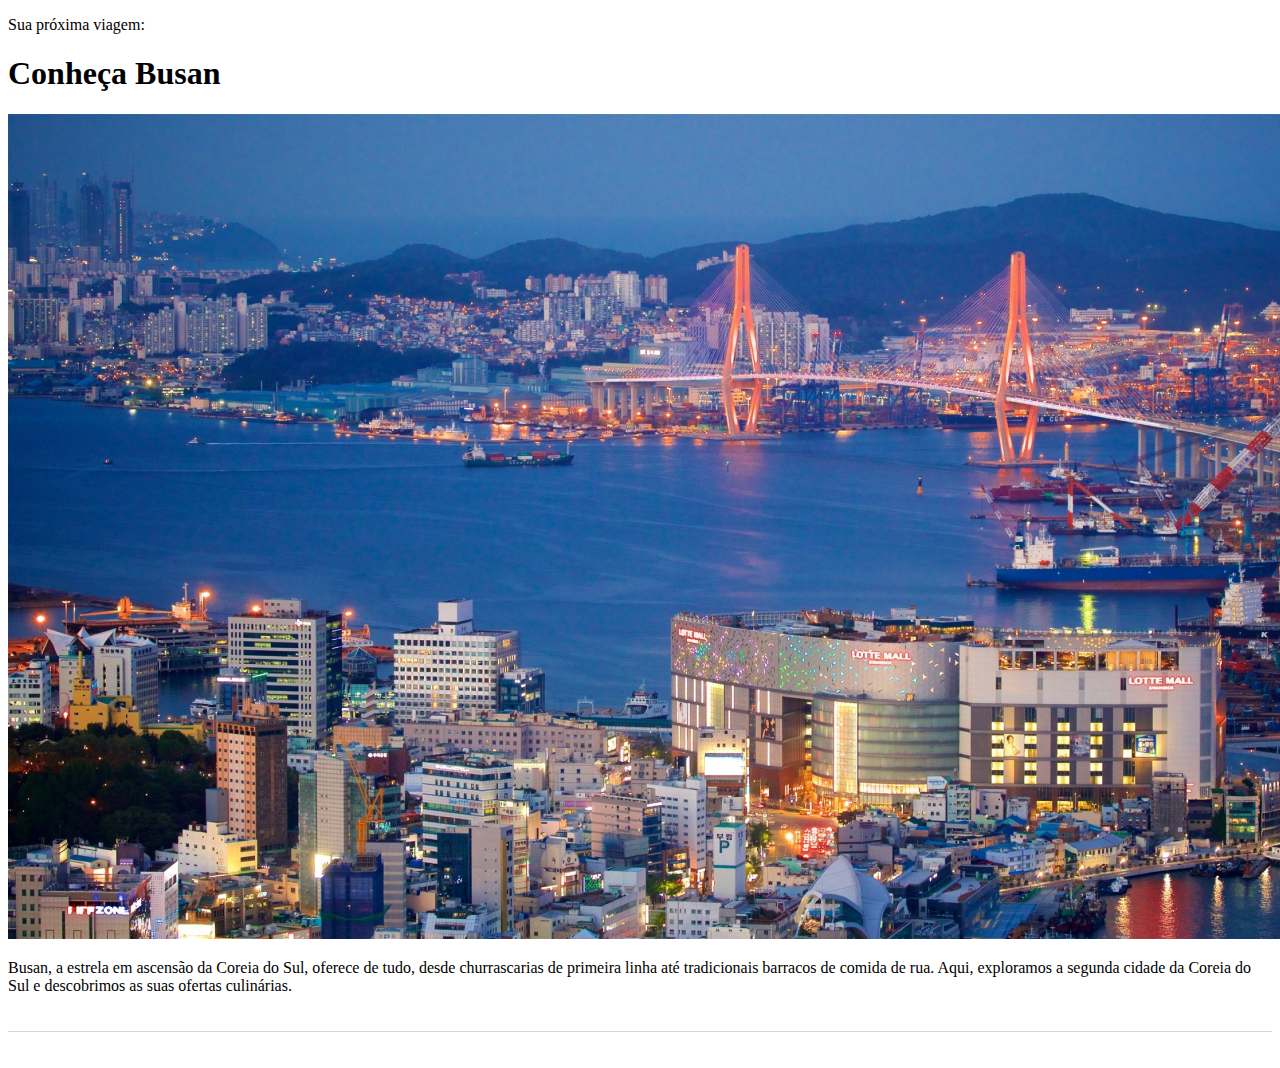
==== pagina-local-turistico/index.html @ 26f51500 "Título principal, Descrição Inicial e Divisor" ====
<!DOCTYPE html>
<html lang="en">
<head>
    <meta charset="UTF-8">
    <meta name="viewport" content="width=device-width, initial-scale=1.0">
    <title>Página Local Turístico</title>
    <link rel="stylesheet" href="style.css">
</head>
<body>
    <div class="page">
        <p>Sua próxima viagem:</p>
        <h1>Conheça Busan</h1>
        <main>
            <section class="initial_description">
                <img src="./assets/Image_01.jpg" alt="Vista da cidade Busan, localizada na Coreia do Sul">
                <p>Busan, a estrela em ascensão da Coreia do Sul, oferece de tudo, desde churrascarias de primeira linha até tradicionais barracos de comida de rua. Aqui, exploramos a segunda cidade da Coreia do Sul e descobrimos as suas ofertas culinárias.</p>
            </section>
            <div class="divider"></div>
            <section class="destinations">
            </section>
        </main>
    </div>
</body>
</html>
---- pagina-local-turistico/style.css ----
.divider {
    width: 100%;
    height: 1px;
    margin: 36px 0;
    background-color: #d9d9d9;
}
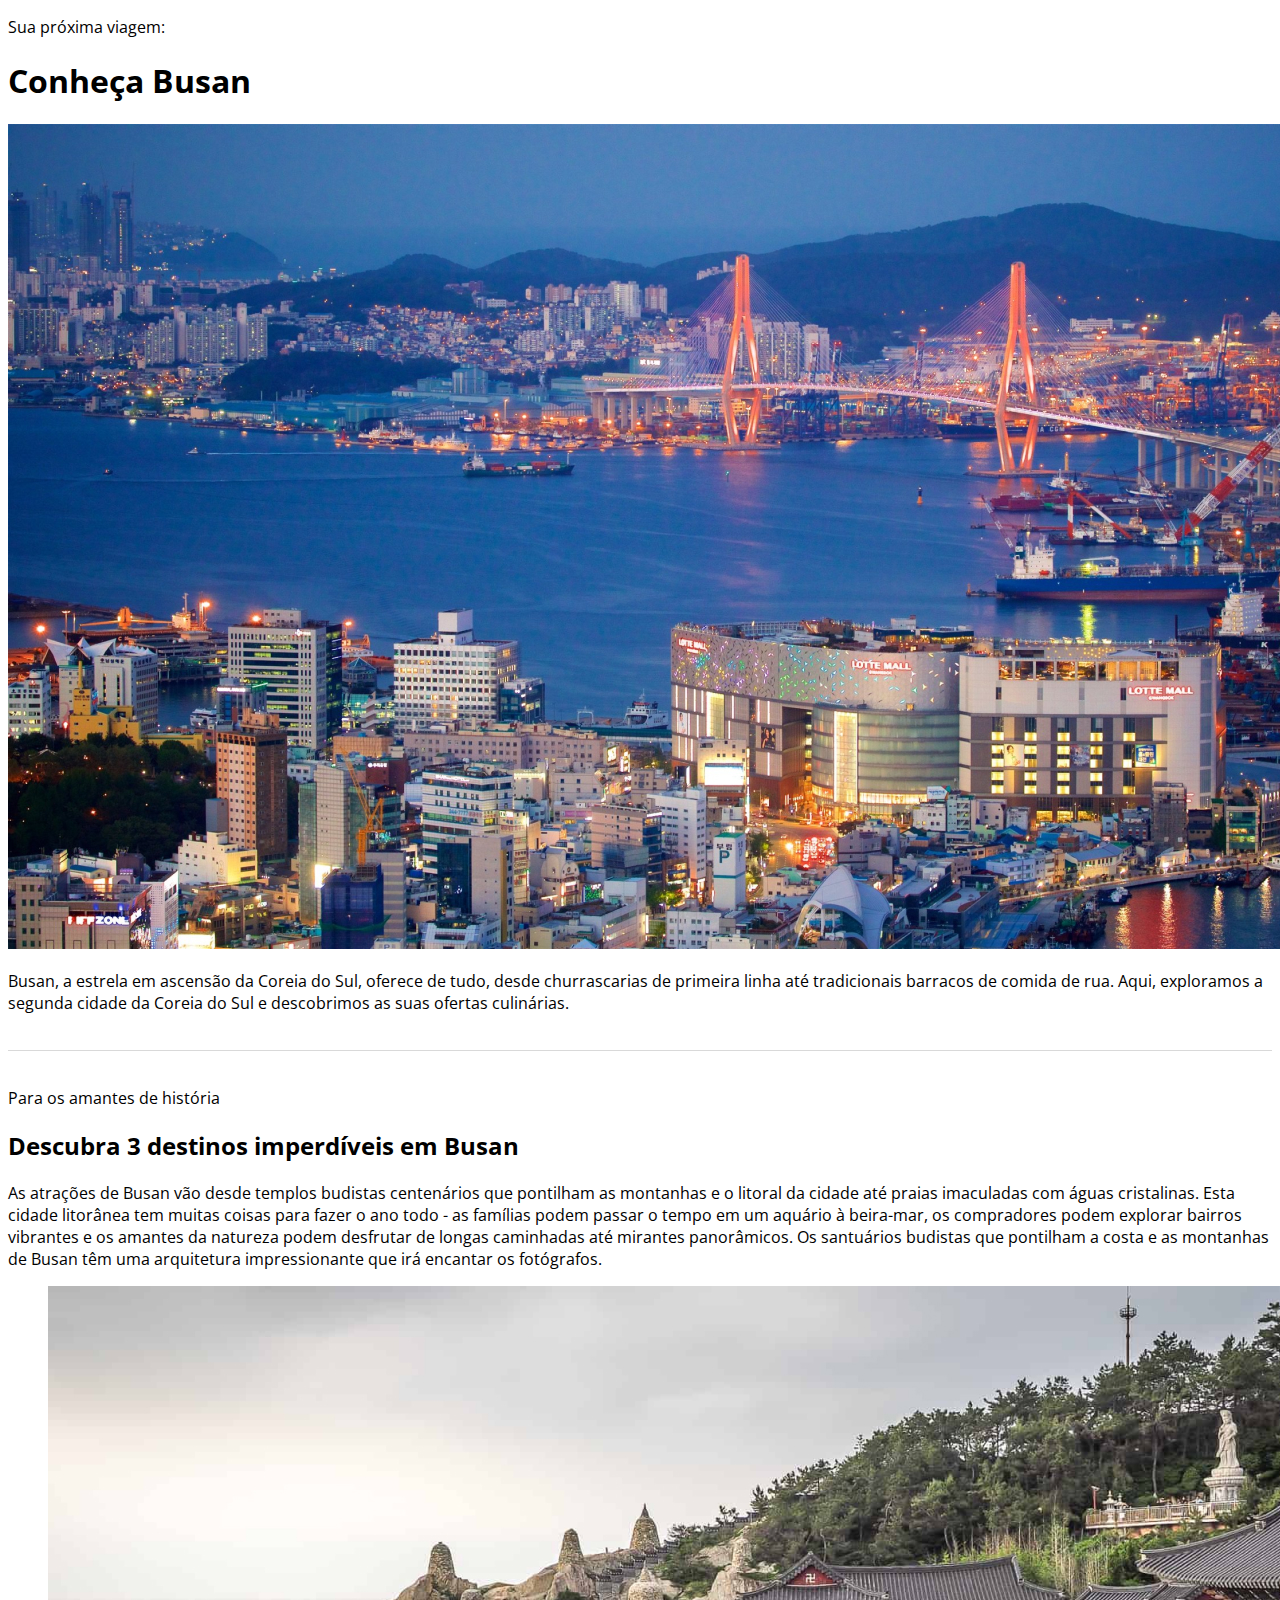
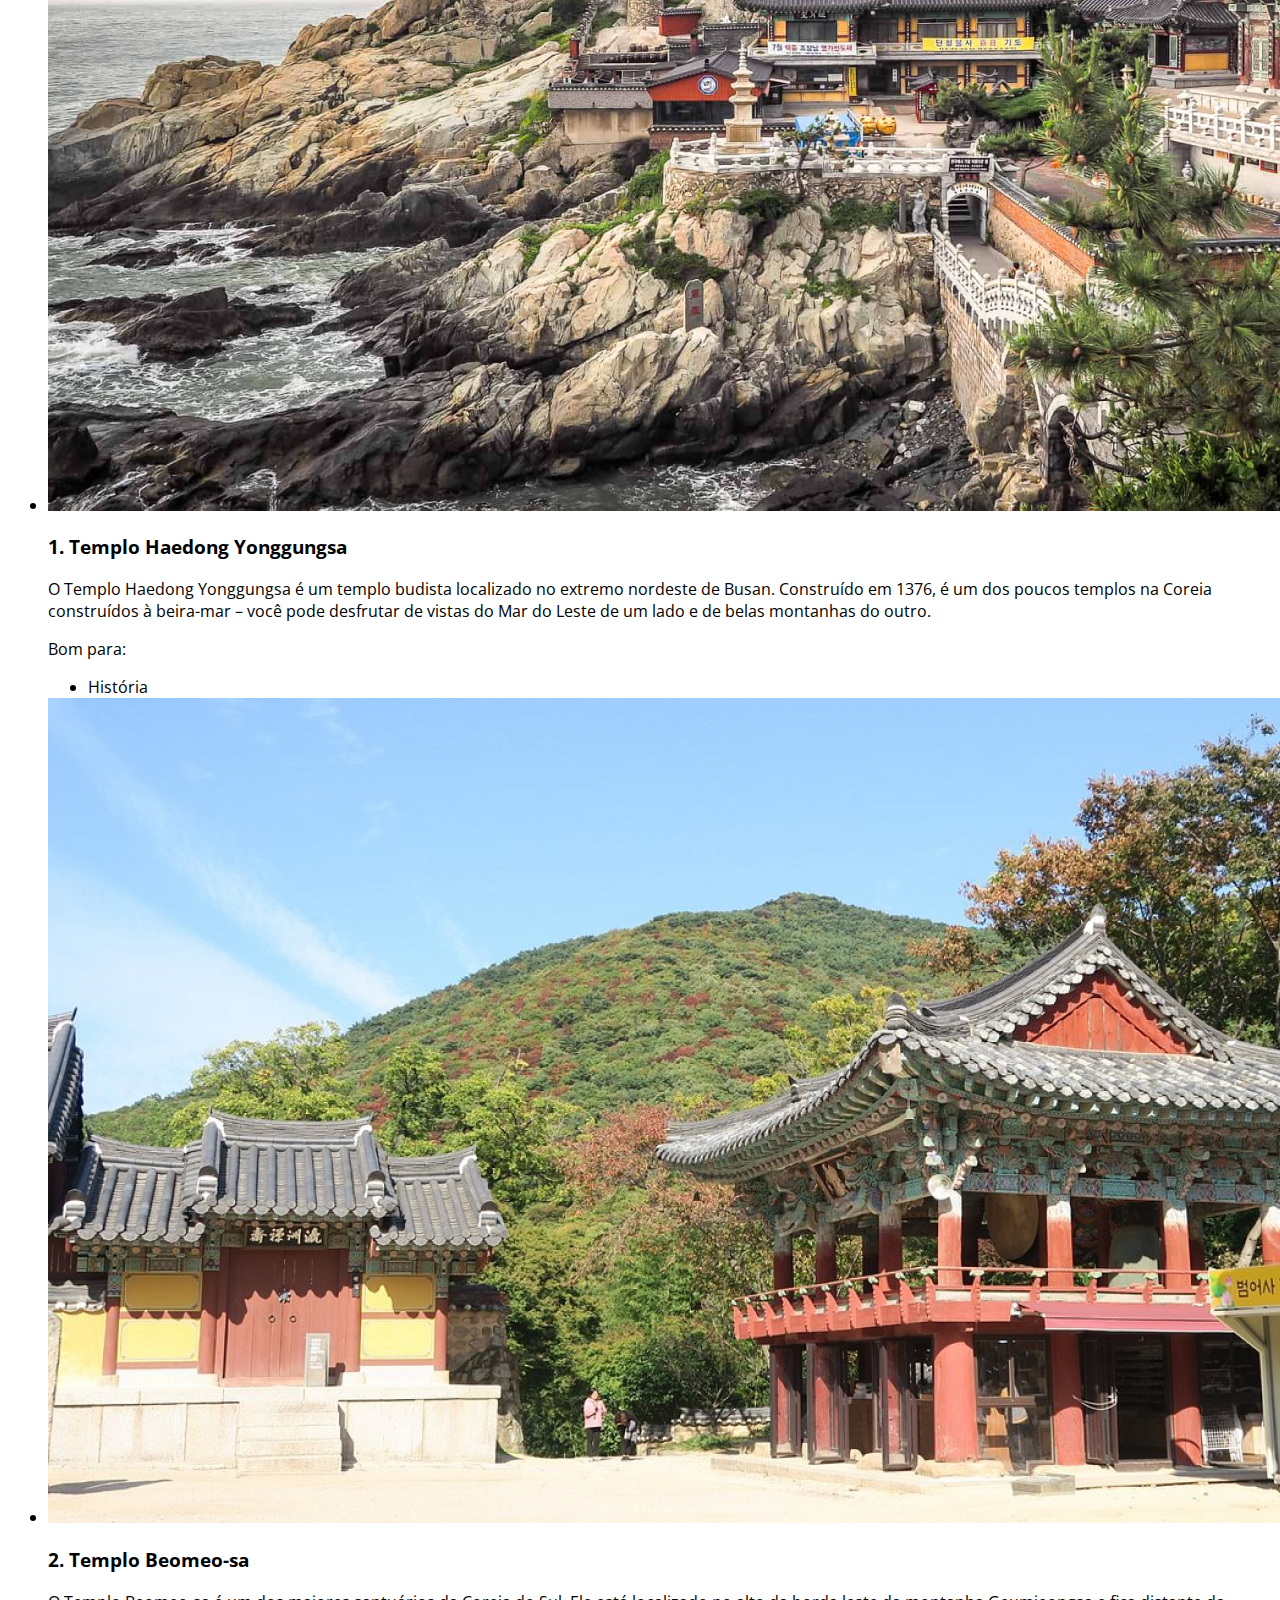
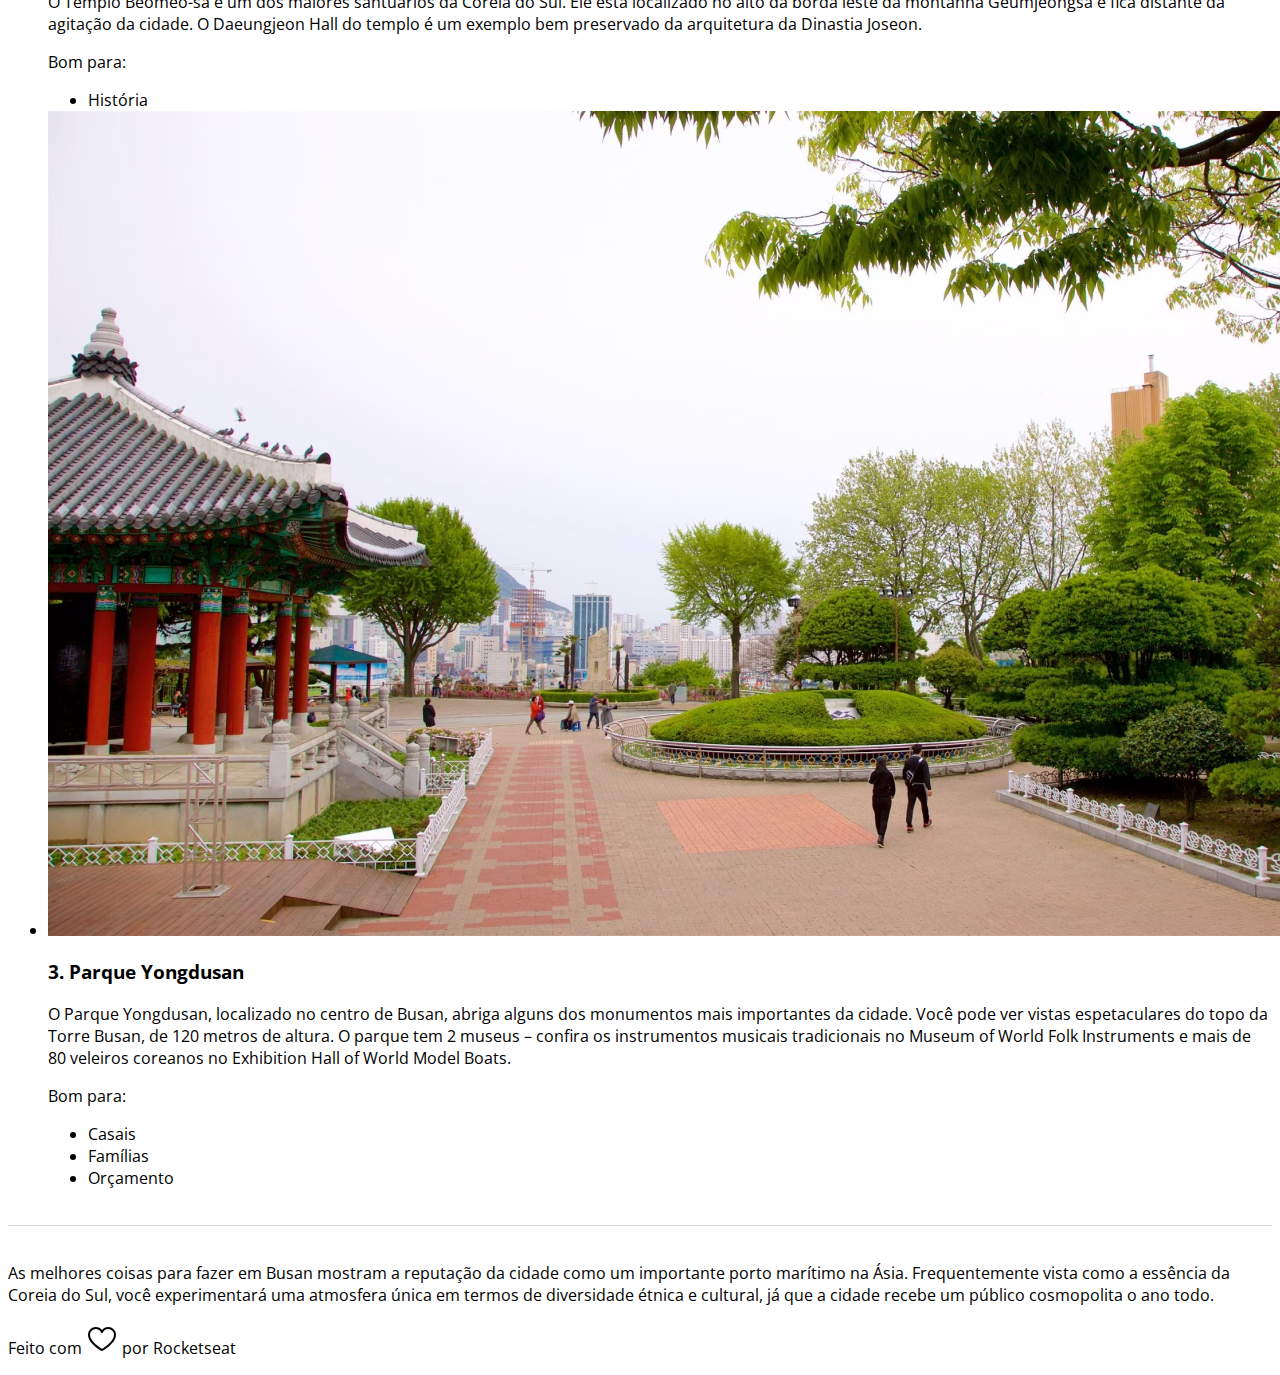
==== commit 3a4efdc6: "Finalização da estrutura HTML" ====
--- a/pagina-local-turistico/index.html
+++ b/pagina-local-turistico/index.html
@@ -1,6 +1,9 @@
 <!DOCTYPE html>
 <html lang="en">
 <head>
+    <link rel="preconnect" href="https://fonts.googleapis.com">
+    <link rel="preconnect" href="https://fonts.gstatic.com" crossorigin>
+    <link href="https://fonts.googleapis.com/css2?family=Open+Sans:ital,wght@0,300..800;1,300..800&display=swap" rel="stylesheet">
     <meta charset="UTF-8">
     <meta name="viewport" content="width=device-width, initial-scale=1.0">
     <title>Página Local Turístico</title>
@@ -17,8 +20,55 @@
             </section>
             <div class="divider"></div>
             <section class="destinations">
+                <p>Para os amantes de história</p>
+                <h2>Descubra 3 destinos imperdíveis em Busan</h2>
+                <p>As atrações de Busan vão desde templos budistas centenários que pontilham as montanhas e o litoral da cidade até praias imaculadas com águas cristalinas. Esta cidade litorânea tem muitas coisas para fazer o ano todo - as famílias podem passar o tempo em um aquário à beira-mar, os compradores podem explorar bairros vibrantes e os amantes da natureza podem desfrutar de longas caminhadas até mirantes panorâmicos.
+                Os santuários budistas que pontilham a costa e as montanhas de Busan têm uma arquitetura impressionante que irá encantar os fotógrafos.</p>
+                
+                <ul>
+                    <li>
+                        <img src="./assets/Image_02.jpg" alt="Templo Haedong Yonggungsa">
+                        <h3>1. Templo Haedong Yonggungsa</h3>
+                        <p>O Templo Haedong Yonggungsa é um templo budista localizado no extremo nordeste de Busan. Construído em 1376, é um dos poucos templos na Coreia construídos à beira-mar – você pode desfrutar de vistas do Mar do Leste de um lado e de belas montanhas do outro.
+                        </p>
+                        <p>Bom para:</p>
+                        <ul style="list-style: disc;">
+                            <li>História</li>
+                        </ul>
+                    </li>
+                    
+                    <li>
+                        <img src="./assets/Image_03.jpg" alt="Templo Beomeo-sa">
+                        <h3>2. Templo Beomeo-sa</h3>
+                        <p>O Templo Beomeo-sa é um dos maiores santuários da Coreia do Sul. Ele está localizado no alto da borda leste da montanha Geumjeongsa e fica distante da agitação da cidade. O Daeungjeon Hall do templo é um exemplo bem preservado da arquitetura da Dinastia Joseon.</p>
+                        <p>Bom para:</p>
+                        <ul style="list-style: disc;">
+                            <li>História</li>
+                        </ul>
+                    </li>
+
+                    <li>
+                        <img src="./assets/Image_04.jpg" alt="Parque Yongdusan">
+                        <h3>3. Parque Yongdusan</h3>
+                        <p>O Parque Yongdusan, localizado no centro de Busan, abriga alguns dos monumentos mais importantes da cidade. Você pode ver vistas espetaculares do topo da Torre Busan, de 120 metros de altura. O parque tem 2 museus – confira os instrumentos musicais tradicionais no Museum of World Folk Instruments e mais de 80 veleiros coreanos no Exhibition Hall of World Model Boats.</p>
+                        <p>Bom para:</p>
+                        <ul style="list-style: disc;">
+                            <li>Casais</li>
+                            <li>Famílias</li>
+                            <li>Orçamento</li>
+                        </ul>
+                    </li>
+                </ul>
+
+                <div class="divider"></div>
+
+                <p>As melhores coisas para fazer em Busan mostram a reputação da cidade como um importante porto marítimo na Ásia. Frequentemente vista como a essência da Coreia do Sul, você experimentará uma atmosfera única em termos de diversidade étnica e cultural, já que a cidade recebe um público cosmopolita o ano todo. </p>
             </section>
         </main>
+
+        <footer>
+            <p>Feito com <img src="./assets/heart.svg" alt="Coração"> por Rocketseat</p>
+        </footer>
     </div>
 </body>
 </html>--- a/pagina-local-turistico/style.css
+++ b/pagina-local-turistico/style.css
@@ -1,3 +1,7 @@
+:root {
+    font-family: 'Open Sans', serif;
+}
+
 .divider {
     width: 100%;
     height: 1px;
